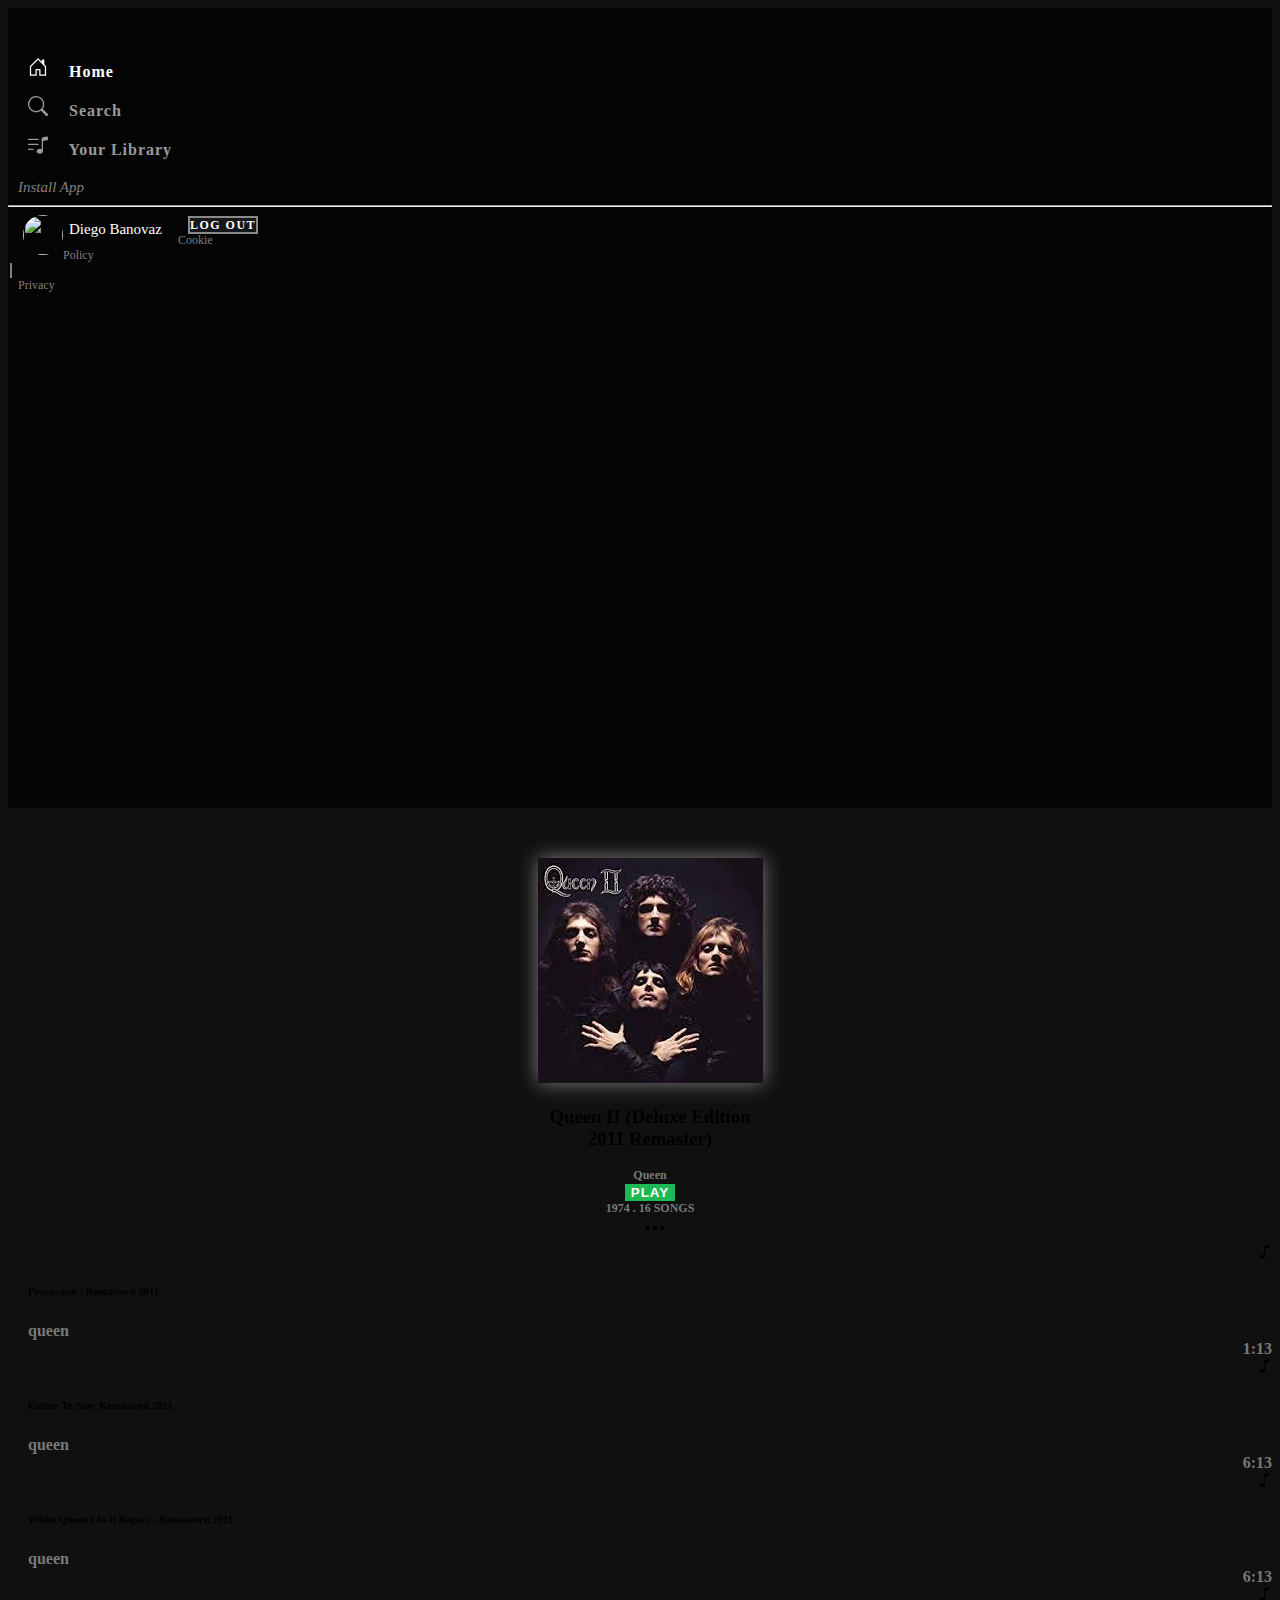
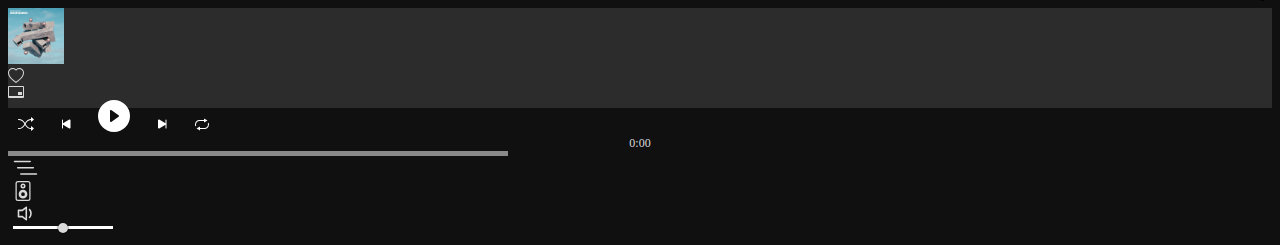
==== album/index.html @ 5733f57d "first commit" ====
<!DOCTYPE html>
<html lang="en">
  <head>
    <!-- Required meta tags -->
    <meta charset="utf-8" />
    <meta name="viewport" content="width=device-width, initial-scale=1" />

    <!-- Bootstrap CSS -->
    <link
      href="https://cdn.jsdelivr.net/npm/bootstrap@5.0.0/dist/css/bootstrap.min.css"
      rel="stylesheet"
      integrity="sha384-wEmeIV1mKuiNpC+IOBjI7aAzPcEZeedi5yW5f2yOq55WWLwNGmvvx4Um1vskeMj0"
      crossorigin="anonymous"
    />

    <!-- Font Awesome -->
    <link
      rel="stylesheet"
      href="https://cdnjs.cloudflare.com/ajax/libs/font-awesome/5.15.3/css/all.min.css"
      integrity="sha512-iBBXm8fW90+nuLcSKlbmrPcLa0OT92xO1BIsZ+ywDWZCvqsWgccV3gFoRBv0z+8dLJgyAHIhR35VZc2oM/gI1w=="
      crossorigin="anonymous"
    />

    <!-- Own Css -->
    <link rel="stylesheet" href="../assets/common/css/footer.css" />
    <link rel="stylesheet" href="../assets/common/css/global.css" />
    <link rel="stylesheet" href="../assets/common/css/sidenav.css" />
    <link rel="stylesheet" href="styles.css" />

    <title>Spotify Album Page</title>
  </head>
  <body>
    <div class="d-flex justify-content-start">
      <aside>
        <nav class="side-navbar d-flex flex-column justify-content-between">
          <div class="d-flex flex-column">
            <img
              src="https://storage.googleapis.com/pr-newsroom-wp/1/2018/11/Spotify_Logo_RGB_White.png"
              class="img-fluid nav-logo"
              alt=""
            />
            <ul>
              <li>
                <a href="../index.html" class="active">
                  <svg
                    xmlns="http://www.w3.org/2000/svg"
                    width="20"
                    height="20"
                    fill="currentColor"
                    class="bi bi-house-door"
                    viewBox="0 0 16 16"
                  >
                    <path
                      d="M8.354 1.146a.5.5 0 0 0-.708 0l-6 6A.5.5 0 0 0 1.5 7.5v7a.5.5 0 0 0 .5.5h4.5a.5.5 0 0 0 .5-.5v-4h2v4a.5.5 0 0 0 .5.5H14a.5.5 0 0 0 .5-.5v-7a.5.5 0 0 0-.146-.354L13 5.793V2.5a.5.5 0 0 0-.5-.5h-1a.5.5 0 0 0-.5.5v1.293L8.354 1.146zM2.5 14V7.707l5.5-5.5 5.5 5.5V14H10v-4a.5.5 0 0 0-.5-.5h-3a.5.5 0 0 0-.5.5v4H2.5z"
                    />
                  </svg>
                  Home
                </a>
              </li>
              <li>
                <a href="#">
                  <svg
                    xmlns="http://www.w3.org/2000/svg"
                    width="20"
                    height="20"
                    fill="currentColor"
                    class="bi bi-search"
                    viewBox="0 0 16 16"
                  >
                    <path
                      d="M11.742 10.344a6.5 6.5 0 1 0-1.397 1.398h-.001c.03.04.062.078.098.115l3.85 3.85a1 1 0 0 0 1.415-1.414l-3.85-3.85a1.007 1.007 0 0 0-.115-.1zM12 6.5a5.5 5.5 0 1 1-11 0 5.5 5.5 0 0 1 11 0z"
                    />
                  </svg>
                  Search
                </a>
              </li>
              <li>
                <a href="./album2/index.html">
                  <svg
                    xmlns="http://www.w3.org/2000/svg"
                    width="20"
                    height="20"
                    fill="currentColor"
                    class="bi bi-music-note-list"
                    viewBox="0 0 16 16"
                  >
                    <path
                      d="M12 13c0 1.105-1.12 2-2.5 2S7 14.105 7 13s1.12-2 2.5-2 2.5.895 2.5 2z"
                    />
                    <path fill-rule="evenodd" d="M12 3v10h-1V3h1z" />
                    <path
                      d="M11 2.82a1 1 0 0 1 .804-.98l3-.6A1 1 0 0 1 16 2.22V4l-5 1V2.82z"
                    />
                    <path
                      fill-rule="evenodd"
                      d="M0 11.5a.5.5 0 0 1 .5-.5H4a.5.5 0 0 1 0 1H.5a.5.5 0 0 1-.5-.5zm0-4A.5.5 0 0 1 .5 7H8a.5.5 0 0 1 0 1H.5a.5.5 0 0 1-.5-.5zm0-4A.5.5 0 0 1 .5 3H8a.5.5 0 0 1 0 1H.5a.5.5 0 0 1-.5-.5z"
                    />
                  </svg>
                  Your Library
                </a>
              </li>
            </ul>
          </div>
          <div class="d-flex flex-column align-items-center">
            <i class="far fa-arrow-alt-circle-down download-icon">
              <span>Install App</span>
            </i>

            <div class="container">
              <hr class="side-hr" />
              <div>
                <img
                  src="https://fiverr-res.cloudinary.com/images/t_main1,q_auto,f_auto,q_auto,f_auto/gigs/104113705/original/6076831db34315e45bd2a31a9d79bb7b91d48e04/design-flat-style-minimalist-avatar-of-you.jpg"
                  width="40px"
                  height="40px"
                  alt=""
                  class="profile-img"
                />
              </div>
              <div class="profile-name">
                <p>Diego Banovaz</p>
              </div>
            </div>

            <a
              href="../login/index.html"
              type="button"
              class="btn rounded-pill"
            >
              LOG OUT
            </a>

            <div class="d-flex justify-content-center mt-2">
              <p>
                Cookie
                <br />
                Policy
              </p>
              <div class="line-between"></div>
              <p>Privacy</p>
            </div>
          </div>
        </nav>
      </aside>

      <!-- main starts -->
      <main>
        <div class="container">
          <div class="row text-white">
            <div class="col-md-12 col-lg-4 album-cover">
              <img
                src="../assets/album/images/queen.jfif"
                class="img-fluid w-100"
                alt=""
              />
              <h3 class="mt-2">
                Queen II (Deluxe Edition
                <br />
                2011 Remaster)
              </h3>
              <p class="">Queen</p>
              <button
                type="button"
                class="btn rounded-pill my-3 px-5 text-light"
                id="btn-play"
              >
                PLAY
              </button>
              <p>1974 . 16 SONGS</p>
              <!-- heart -->
              <i class="far fa-heart"></i>
              <!-- three points -->
              <svg
                xmlns="http://www.w3.org/2000/svg"
                width="24"
                height="24"
                fill="currentColor"
                class="bi bi-three-dots"
                viewBox="0 0 16 16"
              >
                <path
                  d="M3 9.5a1.5 1.5 0 1 1 0-3 1.5 1.5 0 0 1 0 3zm5 0a1.5 1.5 0 1 1 0-3 1.5 1.5 0 0 1 0 3zm5 0a1.5 1.5 0 1 1 0-3 1.5 1.5 0 0 1 0 3z"
                />
              </svg>
            </div>
            <div class="col-md-12 col-lg-8">
              <div class="row track-lists">
                <div class="col-md-1">
                  <svg
                    xmlns="http://www.w3.org/2000/svg"
                    width="16"
                    height="16"
                    fill="currentColor"
                    class="bi bi-music-note"
                    viewBox="0 0 16 16"
                  >
                    <path
                      d="M9 13c0 1.105-1.12 2-2.5 2S4 14.105 4 13s1.12-2 2.5-2 2.5.895 2.5 2z"
                    />
                    <path fill-rule="evenodd" d="M9 3v10H8V3h1z" />
                    <path
                      d="M8 2.82a1 1 0 0 1 .804-.98l3-.6A1 1 0 0 1 13 2.22V4L8 5V2.82z"
                    />
                  </svg>
                </div>
                <div class="col-12 col-md-9">
                  <div class="d-flex flex-column">
                    <h6>Procession - Remasterd 2011</h6>
                    <p>queen</p>
                  </div>
                </div>
                <div class="col-12 col-md-2">
                  <p>1:13</p>
                </div>
              </div>

              <div class="row">
                <div class="col-md-1">
                  <svg
                    xmlns="http://www.w3.org/2000/svg"
                    width="16"
                    height="16"
                    fill="currentColor"
                    class="bi bi-music-note"
                    viewBox="0 0 16 16"
                  >
                    <path
                      d="M9 13c0 1.105-1.12 2-2.5 2S4 14.105 4 13s1.12-2 2.5-2 2.5.895 2.5 2z"
                    />
                    <path fill-rule="evenodd" d="M9 3v10H8V3h1z" />
                    <path
                      d="M8 2.82a1 1 0 0 1 .804-.98l3-.6A1 1 0 0 1 13 2.22V4L8 5V2.82z"
                    />
                  </svg>
                </div>
                <div class="col-12 col-md-9">
                  <div class="d-flex flex-column">
                    <h6>Father To Son- Remasterd 2011</h6>
                    <p>queen</p>
                  </div>
                </div>
                <div class="col-12 col-md-2">
                  <p>6:13</p>
                </div>
              </div>
              <div class="row">
                <div class="col-md-1">
                  <svg
                    xmlns="http://www.w3.org/2000/svg"
                    width="16"
                    height="16"
                    fill="currentColor"
                    class="bi bi-music-note"
                    viewBox="0 0 16 16"
                  >
                    <path
                      d="M9 13c0 1.105-1.12 2-2.5 2S4 14.105 4 13s1.12-2 2.5-2 2.5.895 2.5 2z"
                    />
                    <path fill-rule="evenodd" d="M9 3v10H8V3h1z" />
                    <path
                      d="M8 2.82a1 1 0 0 1 .804-.98l3-.6A1 1 0 0 1 13 2.22V4L8 5V2.82z"
                    />
                  </svg>
                </div>
                <div class="col-12 col-md-9">
                  <div class="d-flex flex-column">
                    <h6>White Queen (As it Began) - Remasterd 2011</h6>
                    <p>queen</p>
                  </div>
                </div>
                <div class="col-12 col-md-2">
                  <p>6:13</p>
                </div>
              </div>
              <div class="row">
                <div class="col-md-1">
                  <svg
                    xmlns="http://www.w3.org/2000/svg"
                    width="16"
                    height="16"
                    fill="currentColor"
                    class="bi bi-music-note"
                    viewBox="0 0 16 16"
                  >
                    <path
                      d="M9 13c0 1.105-1.12 2-2.5 2S4 14.105 4 13s1.12-2 2.5-2 2.5.895 2.5 2z"
                    />
                    <path fill-rule="evenodd" d="M9 3v10H8V3h1z" />
                    <path
                      d="M8 2.82a1 1 0 0 1 .804-.98l3-.6A1 1 0 0 1 13 2.22V4L8 5V2.82z"
                    />
                  </svg>
                </div>
                <div class="col-12 col-md-9">
                  <div class="d-flex flex-column">
                    <h6>Some Day One Day - Remasterd 2011</h6>
                    <p>queen</p>
                  </div>
                </div>
                <div class="col-12 col-md-2">
                  <p>6:13</p>
                </div>
              </div>
              <div class="row">
                <div class="col-md-1">
                  <svg
                    xmlns="http://www.w3.org/2000/svg"
                    width="16"
                    height="16"
                    fill="currentColor"
                    class="bi bi-music-note"
                    viewBox="0 0 16 16"
                  >
                    <path
                      d="M9 13c0 1.105-1.12 2-2.5 2S4 14.105 4 13s1.12-2 2.5-2 2.5.895 2.5 2z"
                    />
                    <path fill-rule="evenodd" d="M9 3v10H8V3h1z" />
                    <path
                      d="M8 2.82a1 1 0 0 1 .804-.98l3-.6A1 1 0 0 1 13 2.22V4L8 5V2.82z"
                    />
                  </svg>
                </div>
                <div class="col-12 col-md-9">
                  <div class="d-flex flex-column">
                    <h6>The Loser in The End - Remasterd 2011</h6>
                    <p>queen</p>
                  </div>
                </div>
                <div class="col-12 col-md-2">
                  <p>4:01</p>
                </div>
              </div>
              <div class="row">
                <div class="col-md-1">
                  <svg
                    xmlns="http://www.w3.org/2000/svg"
                    width="16"
                    height="16"
                    fill="currentColor"
                    class="bi bi-music-note"
                    viewBox="0 0 16 16"
                  >
                    <path
                      d="M9 13c0 1.105-1.12 2-2.5 2S4 14.105 4 13s1.12-2 2.5-2 2.5.895 2.5 2z"
                    />
                    <path fill-rule="evenodd" d="M9 3v10H8V3h1z" />
                    <path
                      d="M8 2.82a1 1 0 0 1 .804-.98l3-.6A1 1 0 0 1 13 2.22V4L8 5V2.82z"
                    />
                  </svg>
                </div>
                <div class="col-12 col-md-9">
                  <div class="d-flex flex-column">
                    <h6>Ogre Battle - Remasterd 2011</h6>
                    <p>queen</p>
                  </div>
                </div>
                <div class="col-12 col-md-2">
                  <p>4:01</p>
                </div>
              </div>
              <div class="row">
                <div class="col-md-1">
                  <svg
                    xmlns="http://www.w3.org/2000/svg"
                    width="16"
                    height="16"
                    fill="currentColor"
                    class="bi bi-music-note"
                    viewBox="0 0 16 16"
                  >
                    <path
                      d="M9 13c0 1.105-1.12 2-2.5 2S4 14.105 4 13s1.12-2 2.5-2 2.5.895 2.5 2z"
                    />
                    <path fill-rule="evenodd" d="M9 3v10H8V3h1z" />
                    <path
                      d="M8 2.82a1 1 0 0 1 .804-.98l3-.6A1 1 0 0 1 13 2.22V4L8 5V2.82z"
                    />
                  </svg>
                </div>
                <div class="col-12 col-md-9">
                  <div class="d-flex flex-column">
                    <h6>The Fairy Feller's Master-Stroke - Remasterd 2011</h6>
                    <p>queen</p>
                  </div>
                </div>
                <div class="col-12 col-md-2">
                  <p>4:01</p>
                </div>
              </div>
              <div class="row">
                <div class="col-md-1">
                  <svg
                    xmlns="http://www.w3.org/2000/svg"
                    width="16"
                    height="16"
                    fill="currentColor"
                    class="bi bi-music-note"
                    viewBox="0 0 16 16"
                  >
                    <path
                      d="M9 13c0 1.105-1.12 2-2.5 2S4 14.105 4 13s1.12-2 2.5-2 2.5.895 2.5 2z"
                    />
                    <path fill-rule="evenodd" d="M9 3v10H8V3h1z" />
                    <path
                      d="M8 2.82a1 1 0 0 1 .804-.98l3-.6A1 1 0 0 1 13 2.22V4L8 5V2.82z"
                    />
                  </svg>
                </div>
                <div class="col-12 col-md-9">
                  <div class="d-flex flex-column">
                    <h6>Nevermore - Remasterd 2011</h6>
                    <p>queen</p>
                  </div>
                </div>
                <div class="col-12 col-md-2">
                  <p>4:01</p>
                </div>
              </div>
              <div class="row">
                <div class="col-md-1">
                  <svg
                    xmlns="http://www.w3.org/2000/svg"
                    width="16"
                    height="16"
                    fill="currentColor"
                    class="bi bi-music-note"
                    viewBox="0 0 16 16"
                  >
                    <path
                      d="M9 13c0 1.105-1.12 2-2.5 2S4 14.105 4 13s1.12-2 2.5-2 2.5.895 2.5 2z"
                    />
                    <path fill-rule="evenodd" d="M9 3v10H8V3h1z" />
                    <path
                      d="M8 2.82a1 1 0 0 1 .804-.98l3-.6A1 1 0 0 1 13 2.22V4L8 5V2.82z"
                    />
                  </svg>
                </div>
                <div class="col-12 col-md-9">
                  <div class="d-flex flex-column">
                    <h6>The March Of The Black Queen - Remasterd 2011</h6>
                    <p>queen</p>
                  </div>
                </div>
                <div class="col-12 col-md-2">
                  <p>4:01</p>
                </div>
              </div>

              <div class="row">
                <div class="col-md-1">
                  <svg
                    xmlns="http://www.w3.org/2000/svg"
                    width="16"
                    height="16"
                    fill="currentColor"
                    class="bi bi-music-note"
                    viewBox="0 0 16 16"
                  >
                    <path
                      d="M9 13c0 1.105-1.12 2-2.5 2S4 14.105 4 13s1.12-2 2.5-2 2.5.895 2.5 2z"
                    />
                    <path fill-rule="evenodd" d="M9 3v10H8V3h1z" />
                    <path
                      d="M8 2.82a1 1 0 0 1 .804-.98l3-.6A1 1 0 0 1 13 2.22V4L8 5V2.82z"
                    />
                  </svg>
                </div>
                <div class="col-12 col-md-9">
                  <div class="d-flex flex-column">
                    <h6>Seven Seas Of Rhye - Remasterd 2011</h6>
                    <p>queen</p>
                  </div>
                </div>
                <div class="col-12 col-md-2">
                  <p>4:01</p>
                </div>
              </div>

              <div class="row">
                <div class="col-md-1">
                  <svg
                    xmlns="http://www.w3.org/2000/svg"
                    width="16"
                    height="16"
                    fill="currentColor"
                    class="bi bi-music-note"
                    viewBox="0 0 16 16"
                  >
                    <path
                      d="M9 13c0 1.105-1.12 2-2.5 2S4 14.105 4 13s1.12-2 2.5-2 2.5.895 2.5 2z"
                    />
                    <path fill-rule="evenodd" d="M9 3v10H8V3h1z" />
                    <path
                      d="M8 2.82a1 1 0 0 1 .804-.98l3-.6A1 1 0 0 1 13 2.22V4L8 5V2.82z"
                    />
                  </svg>
                </div>
                <div class="col-12 col-md-9">
                  <div class="d-flex flex-column">
                    <h6>
                      White Queen (As it Began)-Live At Hammersmith Odeon,
                      London/ December 1975
                    </h6>
                    <p>queen</p>
                  </div>
                </div>
                <div class="col-12 col-md-2">
                  <p>5:32</p>
                </div>
              </div>
              <div class="row">
                <div class="col-md-1">
                  <svg
                    xmlns="http://www.w3.org/2000/svg"
                    width="16"
                    height="16"
                    fill="currentColor"
                    class="bi bi-music-note"
                    viewBox="0 0 16 16"
                  >
                    <path
                      d="M9 13c0 1.105-1.12 2-2.5 2S4 14.105 4 13s1.12-2 2.5-2 2.5.895 2.5 2z"
                    />
                    <path fill-rule="evenodd" d="M9 3v10H8V3h1z" />
                    <path
                      d="M8 2.82a1 1 0 0 1 .804-.98l3-.6A1 1 0 0 1 13 2.22V4L8 5V2.82z"
                    />
                  </svg>
                </div>
                <div class="col-12 col-md-9">
                  <div class="d-flex flex-column">
                    <h6>Ogre Battle - Remasterd 2011</h6>
                    <p>queen</p>
                  </div>
                </div>
                <div class="col-12 col-md-2">
                  <p>4:01</p>
                </div>
              </div>
              <div class="row">
                <div class="col-md-1">
                  <svg
                    xmlns="http://www.w3.org/2000/svg"
                    width="16"
                    height="16"
                    fill="currentColor"
                    class="bi bi-music-note"
                    viewBox="0 0 16 16"
                  >
                    <path
                      d="M9 13c0 1.105-1.12 2-2.5 2S4 14.105 4 13s1.12-2 2.5-2 2.5.895 2.5 2z"
                    />
                    <path fill-rule="evenodd" d="M9 3v10H8V3h1z" />
                    <path
                      d="M8 2.82a1 1 0 0 1 .804-.98l3-.6A1 1 0 0 1 13 2.22V4L8 5V2.82z"
                    />
                  </svg>
                </div>
                <div class="col-12 col-md-9">
                  <div class="d-flex flex-column">
                    <h6>The Fairy Feller's Master-Stroke - Remasterd 2011</h6>
                    <p>queen</p>
                  </div>
                </div>
                <div class="col-12 col-md-2">
                  <p>4:01</p>
                </div>
              </div>
              <div class="row">
                <div class="col-md-1">
                  <svg
                    xmlns="http://www.w3.org/2000/svg"
                    width="16"
                    height="16"
                    fill="currentColor"
                    class="bi bi-music-note"
                    viewBox="0 0 16 16"
                  >
                    <path
                      d="M9 13c0 1.105-1.12 2-2.5 2S4 14.105 4 13s1.12-2 2.5-2 2.5.895 2.5 2z"
                    />
                    <path fill-rule="evenodd" d="M9 3v10H8V3h1z" />
                    <path
                      d="M8 2.82a1 1 0 0 1 .804-.98l3-.6A1 1 0 0 1 13 2.22V4L8 5V2.82z"
                    />
                  </svg>
                </div>
                <div class="col-12 col-md-9">
                  <div class="d-flex flex-column">
                    <h6>Nevermore - Remasterd 2011</h6>
                    <p>queen</p>
                  </div>
                </div>
                <div class="col-12 col-md-2">
                  <p>4:01</p>
                </div>
              </div>
              <div class="row">
                <div class="col-md-1">
                  <svg
                    xmlns="http://www.w3.org/2000/svg"
                    width="16"
                    height="16"
                    fill="currentColor"
                    class="bi bi-music-note"
                    viewBox="0 0 16 16"
                  >
                    <path
                      d="M9 13c0 1.105-1.12 2-2.5 2S4 14.105 4 13s1.12-2 2.5-2 2.5.895 2.5 2z"
                    />
                    <path fill-rule="evenodd" d="M9 3v10H8V3h1z" />
                    <path
                      d="M8 2.82a1 1 0 0 1 .804-.98l3-.6A1 1 0 0 1 13 2.22V4L8 5V2.82z"
                    />
                  </svg>
                </div>
                <div class="col-12 col-md-9">
                  <div class="d-flex flex-column">
                    <h6>The March Of The Black Queen - Remasterd 2011</h6>
                    <p>queen</p>
                  </div>
                </div>
                <div class="col-12 col-md-2">
                  <p>4:01</p>
                </div>
              </div>

              <div class="row">
                <div class="col-md-1">
                  <svg
                    xmlns="http://www.w3.org/2000/svg"
                    width="16"
                    height="16"
                    fill="currentColor"
                    class="bi bi-music-note"
                    viewBox="0 0 16 16"
                  >
                    <path
                      d="M9 13c0 1.105-1.12 2-2.5 2S4 14.105 4 13s1.12-2 2.5-2 2.5.895 2.5 2z"
                    />
                    <path fill-rule="evenodd" d="M9 3v10H8V3h1z" />
                    <path
                      d="M8 2.82a1 1 0 0 1 .804-.98l3-.6A1 1 0 0 1 13 2.22V4L8 5V2.82z"
                    />
                  </svg>
                </div>
                <div class="col-12 col-md-9">
                  <div class="d-flex flex-column">
                    <h6>Seven Seas Of Rhye - Remasterd 2011</h6>
                    <p>queen</p>
                  </div>
                </div>
                <div class="col-12 col-md-2">
                  <p>4:01</p>
                </div>
              </div>

              <div class="row">
                <div class="col-md-1">
                  <svg
                    xmlns="http://www.w3.org/2000/svg"
                    width="16"
                    height="16"
                    fill="currentColor"
                    class="bi bi-music-note"
                    viewBox="0 0 16 16"
                  >
                    <path
                      d="M9 13c0 1.105-1.12 2-2.5 2S4 14.105 4 13s1.12-2 2.5-2 2.5.895 2.5 2z"
                    />
                    <path fill-rule="evenodd" d="M9 3v10H8V3h1z" />
                    <path
                      d="M8 2.82a1 1 0 0 1 .804-.98l3-.6A1 1 0 0 1 13 2.22V4L8 5V2.82z"
                    />
                  </svg>
                </div>
                <div class="col-12 col-md-9">
                  <div class="d-flex flex-column">
                    <h6>
                      White Queen (As it Began)-Live At Hammersmith Odeon,
                      London/ December 1975
                    </h6>
                    <p>queen</p>
                  </div>
                </div>
                <div class="col-12 col-md-2">
                  <p>5:32</p>
                </div>
              </div>
            </div>
          </div>
        </div>
      </main>
      <!--   main ends -->
    </div>
    <!-- footer starts -->
    <div class="container-fluid">
      <footer class="row music-player">
        <div class="col-12 d-flex">
          <div
            class="d-flex align-items-center justify-content-start track-info"
          >
            <div>
              <img
                id="player-track-img"
                height="56"
                width="56"
                src="../assets/artist/images/albumCovers/album1.jpeg"
                alt=""
              />
            </div>
            <div class="d-none d-md-flex flex-column track-text">
              <p id="player-track-title"></p>
              <p id="player-track-artist"></p>
            </div>

            <svg
              xmlns="http://www.w3.org/2000/svg"
              width="16"
              height="16"
              fill="currentColor"
              class="bi bi-heart mx-2"
              viewBox="0 0 16 16"
            >
              <path
                d="m8 2.748-.717-.737C5.6.281 2.514.878 1.4 3.053c-.523 1.023-.641 2.5.314 4.385.92 1.815 2.834 3.989 6.286 6.357 3.452-2.368 5.365-4.542 6.286-6.357.955-1.886.838-3.362.314-4.385C13.486.878 10.4.28 8.717 2.01L8 2.748zM8 15C-7.333 4.868 3.279-3.04 7.824 1.143c.06.055.119.112.176.171a3.12 3.12 0 0 1 .176-.17C12.72-3.042 23.333 4.867 8 15z"
              />
            </svg>
            <svg width="16" height="16" xmlns="http://www.w3.org/2000/svg">
              <g fill="currentColor" fill-rule="evenodd">
                <path
                  d="M1 3v9h14V3H1zm0-1h14a1 1 0 0 1 1 1v10a1 1 0 0 1-1 1H1a1 1 0 0 1-1-1V3a1 1 0 0 1 1-1z"
                  fill-rule="nonzero"
                ></path>
                <path d="M10 8h4v3h-4z"></path>
              </g>
            </svg>
          </div>
          <div
            class="d-flex flex-column justify-content-evenly player-controls"
          >
            <div
              class="
                d-flex
                justify-content-center
                align-items-center
                player-controls-btns
              "
            >
              <svg
                xmlns="http://www.w3.org/2000/svg"
                width="16"
                height="16"
                fill="currentColor"
                class="bi bi-shuffle"
                viewBox="0 0 16 16"
              >
                <path
                  fill-rule="evenodd"
                  d="M0 3.5A.5.5 0 0 1 .5 3H1c2.202 0 3.827 1.24 4.874 2.418.49.552.865 1.102 1.126 1.532.26-.43.636-.98 1.126-1.532C9.173 4.24 10.798 3 13 3v1c-1.798 0-3.173 1.01-4.126 2.082A9.624 9.624 0 0 0 7.556 8a9.624 9.624 0 0 0 1.317 1.918C9.828 10.99 11.204 12 13 12v1c-2.202 0-3.827-1.24-4.874-2.418A10.595 10.595 0 0 1 7 9.05c-.26.43-.636.98-1.126 1.532C4.827 11.76 3.202 13 1 13H.5a.5.5 0 0 1 0-1H1c1.798 0 3.173-1.01 4.126-2.082A9.624 9.624 0 0 0 6.444 8a9.624 9.624 0 0 0-1.317-1.918C4.172 5.01 2.796 4 1 4H.5a.5.5 0 0 1-.5-.5z"
                />
                <path
                  d="M13 5.466V1.534a.25.25 0 0 1 .41-.192l2.36 1.966c.12.1.12.284 0 .384l-2.36 1.966a.25.25 0 0 1-.41-.192zm0 9v-3.932a.25.25 0 0 1 .41-.192l2.36 1.966c.12.1.12.284 0 .384l-2.36 1.966a.25.25 0 0 1-.41-.192z"
                />
              </svg>
              <svg
                xmlns="http://www.w3.org/2000/svg"
                width="16"
                height="16"
                fill="currentColor"
                class="bi bi-skip-start-fill"
                viewBox="0 0 16 16"
                id="previous-track-btn"
              >
                <path
                  d="M4 4a.5.5 0 0 1 1 0v3.248l6.267-3.636c.54-.313 1.232.066 1.232.696v7.384c0 .63-.692 1.01-1.232.697L5 8.753V12a.5.5 0 0 1-1 0V4z"
                />
              </svg>
              <svg
                xmlns="http://www.w3.org/2000/svg"
                width="32"
                height="32"
                fill="currentColor"
                class="bi bi-play-circle-fill"
                viewBox="0 0 16 16"
                id="player-play-btn"
              >
                <path
                  d="M16 8A8 8 0 1 1 0 8a8 8 0 0 1 16 0zM6.79 5.093A.5.5 0 0 0 6 5.5v5a.5.5 0 0 0 .79.407l3.5-2.5a.5.5 0 0 0 0-.814l-3.5-2.5z"
                />
              </svg>
              <svg
                xmlns="http://www.w3.org/2000/svg"
                width="32"
                height="32"
                fill="currentColor"
                class="bi bi-pause-circle-fill"
                viewBox="0 0 16 16"
                id="player-pause-btn"
              >
                <path
                  d="M16 8A8 8 0 1 1 0 8a8 8 0 0 1 16 0zM6.25 5C5.56 5 5 5.56 5 6.25v3.5a1.25 1.25 0 1 0 2.5 0v-3.5C7.5 5.56 6.94 5 6.25 5zm3.5 0c-.69 0-1.25.56-1.25 1.25v3.5a1.25 1.25 0 1 0 2.5 0v-3.5C11 5.56 10.44 5 9.75 5z"
                />
              </svg>
              <svg
                xmlns="http://www.w3.org/2000/svg"
                width="16"
                height="16"
                fill="currentColor"
                class="bi bi-skip-end-fill"
                viewBox="0 0 16 16"
                id="next-track-btn"
              >
                <path
                  d="M12.5 4a.5.5 0 0 0-1 0v3.248L5.233 3.612C4.693 3.3 4 3.678 4 4.308v7.384c0 .63.692 1.01 1.233.697L11.5 8.753V12a.5.5 0 0 0 1 0V4z"
                />
              </svg>
              <svg
                role="img"
                height="16"
                width="16"
                fill="currentColor"
                viewBox="0 0 16 16"
                class="Svg-ulyrgf-0 dIsYZz"
              >
                <path
                  d="M5.5 5H10v1.5l3.5-2-3.5-2V4H5.5C3 4 1 6 1 8.5c0 .6.1 1.2.4 1.8l.9-.5C2.1 9.4 2 9 2 8.5 2 6.6 3.6 5 5.5 5zm9.1 1.7l-.9.5c.2.4.3.8.3 1.3 0 1.9-1.6 3.5-3.5 3.5H6v-1.5l-3.5 2 3.5 2V13h4.5C13 13 15 11 15 8.5c0-.6-.1-1.2-.4-1.8z"
                ></path>
              </svg>
            </div>
            <div
              class="
                progress-wrapper
                d-flex
                align-items-center
                justify-content-center
              "
            >
              <p>0:00</p>
              <div class="progress">
                <div
                  class="progress-bar"
                  style="width: 0"
                  role="progressbar"
                  aria-valuenow="0"
                  aria-valuemin="0"
                  aria-valuemax="100"
                ></div>
              </div>
              <p id="player-duration"></p>
            </div>
          </div>
          <div
            class="d-flex extra-controls align-items-center justify-content-end"
          >
            <svg
              xmlns="http://www.w3.org/2000/svg"
              width="25"
              height="25"
              fill="currentColor"
              class="bi bi-list-nested"
              viewBox="0 0 16 16"
            >
              <path
                fill-rule="evenodd"
                d="M4.5 11.5A.5.5 0 0 1 5 11h10a.5.5 0 0 1 0 1H5a.5.5 0 0 1-.5-.5zm-2-4A.5.5 0 0 1 3 7h10a.5.5 0 0 1 0 1H3a.5.5 0 0 1-.5-.5zm-2-4A.5.5 0 0 1 1 3h10a.5.5 0 0 1 0 1H1a.5.5 0 0 1-.5-.5z"
              />
            </svg>
            <svg
              xmlns="http://www.w3.org/2000/svg"
              width="20"
              height="20"
              fill="currentColor"
              class="bi bi-speaker"
              viewBox="0 0 16 16"
            >
              <path
                d="M12 1a1 1 0 0 1 1 1v12a1 1 0 0 1-1 1H4a1 1 0 0 1-1-1V2a1 1 0 0 1 1-1h8zM4 0a2 2 0 0 0-2 2v12a2 2 0 0 0 2 2h8a2 2 0 0 0 2-2V2a2 2 0 0 0-2-2H4z"
              />
              <path
                d="M8 4.75a.75.75 0 1 1 0-1.5.75.75 0 0 1 0 1.5zM8 6a2 2 0 1 0 0-4 2 2 0 0 0 0 4zm0 3a1.5 1.5 0 1 0 0 3 1.5 1.5 0 0 0 0-3zm-3.5 1.5a3.5 3.5 0 1 1 7 0 3.5 3.5 0 0 1-7 0z"
              />
            </svg>
            <svg
              xmlns="http://www.w3.org/2000/svg"
              width="25"
              height="25"
              fill="currentColor"
              class="bi bi-volume-down"
              viewBox="0 0 16 16"
            >
              <path
                d="M9 4a.5.5 0 0 0-.812-.39L5.825 5.5H3.5A.5.5 0 0 0 3 6v4a.5.5 0 0 0 .5.5h2.325l2.363 1.89A.5.5 0 0 0 9 12V4zM6.312 6.39 8 5.04v5.92L6.312 9.61A.5.5 0 0 0 6 9.5H4v-3h2a.5.5 0 0 0 .312-.11zM12.025 8a4.486 4.486 0 0 1-1.318 3.182L10 10.475A3.489 3.489 0 0 0 11.025 8 3.49 3.49 0 0 0 10 5.525l.707-.707A4.486 4.486 0 0 1 12.025 8z"
              />
            </svg>
            <input type="range" id="volume-input" class="d-none d-md-block" />
            <svg
              xmlns="http://www.w3.org/2000/svg"
              width="16"
              height="16"
              fill="currentColor"
              class="bi bi-arrows-angle-expand"
              viewBox="0 0 16 16"
            >
              fill-rule="evenodd" d="M5.828 10.172a.5.5 0 0 0-.707 0l-4.096
              4.096V11.5a.5.5 0 0 0-1 0v3.975a.5.5 0 0 0 .5.5H4.5a.5.5 0 0 0
              0-1H1.732l4.096-4.096a.5.5 0 0 0 0-.707zm4.344-4.344a.5.5 0 0 0
              .707 0l4.096-4.096V4.5a.5.5 0 1 0 1 0V.525a.5.5 0 0
              0-.5-.5H11.5a.5.5 0 0 0 0 1h2.768l-4.096 4.096a.5.5 0 0 0 0 .707z"
              />
            </svg>
          </div>
        </div>
      </footer>
    </div>
    <!-- footer ends -->
    <!-- audio -->
    <audio
      id="audio-OneRepublic-Run"
      src="../assets/album/music/[MP3DOWNLOAD.TO] OneRepublic - Run (Official Music Video)-320k.mp3"
    ></audio>

    <!-- Optional JavaScript; choose one of the two! -->

    <!-- Option 1: Bootstrap Bundle with Popper -->
    <script
      src="https://cdn.jsdelivr.net/npm/bootstrap@5.0.0/dist/js/bootstrap.bundle.min.js"
      integrity="sha384-p34f1UUtsS3wqzfto5wAAmdvj+osOnFyQFpp4Ua3gs/ZVWx6oOypYoCJhGGScy+8"
      crossorigin="anonymous"
    ></script>
    <!-- Own scripts -->
    <script src="./script.js"></script>
  </body>
</html>
---- assets/common/css/footer.css ----
/* Footer */
footer {
  background-color: #2c2c2c;
  color: #dadada;
}
footer svg {
  color: #dadada;
  cursor: pointer;
}
footer svg:hover {
  color: #dadada;
}
footer > div {
  height: 100px;
}
footer .track-text {
  font-size: 0.7em;
  padding: 0 5px;
  white-space: nowrap;
}
footer .track-text p:first-child {
  color: white;
}
footer .track-text p:last-child {
  color: #888988;
}
.track-info svg {
  display: none;
}
@media screen and (min-width: 576px) {
  .track-info svg {
    display: block;
  }
  footer .extra-controls > * {
    display: none;
  }
  footer .extra-controls > * {
    margin: 0 5px;
  }
}

/* Player controls */
footer .player-controls {
  flex-grow: 1;
}
footer .player-controls-btns > * {
  color: white;
  margin: 0 10px;
}
.playing #player-play-btn {
  display: none;
}
.playing #player-pause-btn {
  display: block;
}
#player-pause-btn {
  display: none;
}
.progress {
  width: 100%;
  max-width: 500px;
  height: 5px;
  background-color: #888988;
}
.progress-bar {
  background-color: #dadada;
}
.progress-wrapper p {
  font-size: 12px;
  color: #dadada;
  min-width: 40px;
  text-align: center;
}

/* Extra controls */
/* Volume input range */
#volume-input {
  width: 100px;
}
#volume-input {
  height: 3px;
  -webkit-appearance: none;
  cursor: pointer;
}

#volume-input {
  --range: calc(var(--max) - var(--min));
  --ratio: calc((var(--value) - var(--min)) / var(--range));
  --sx: calc(0.5 * 10px + var(--ratio) * (100% - 10px));
}

#volume-input:focus {
  outline: none;
}

#volume-input::-webkit-slider-thumb {
  width: 10px;
  height: 10px;
  border-radius: 1em;
  background: #dadada;
  border: none;
  box-shadow: 0 0 2px black;
  margin-top: calc(3px * 0.5 - 10px * 0.5);
  -webkit-appearance: none;
}

#volume-input::-webkit-slider-runnable-track {
  height: 3px;
  border-radius: 0.5em;
  background: #888988;
  border: none;
  box-shadow: none;
}

#volume-input::-webkit-slider-thumb:hover {
  transform: scale(1.3);
}

/* #volume-input:hover::-webkit-slider-runnable-track {
  background: #888988;
}

#volume-input::-webkit-slider-thumb:active {
  background: #f00000;
} */

/* #volume-input:active::-webkit-slider-runnable-track {
  background: #888988;
} */

#volume-input::-webkit-slider-runnable-track {
  background: linear-gradient(#dadada, #dadada) 0 / var(--sx) 100% no-repeat,
    #888988;
}

#volume-input:hover::-webkit-slider-runnable-track {
  background: linear-gradient(#dadada, #dadada) 0 / var(--sx) 100% no-repeat,
    #888988;
}

#volume-input:active::-webkit-slider-runnable-track {
  background: linear-gradient(#dadada, #dadada) 0 / var(--sx) 100% no-repeat,
    #888988;
}

/* Extra controls */
footer .extra-controls > * {
  display: none;
}
@media screen and (min-width: 576px) {
  footer .extra-controls > * {
    display: block;
  }
  footer .extra-controls > * {
    margin: 0 5px;
  }
}
/* End of volume input range */
---- assets/common/css/global.css ----
body {
  height: 100vh;
  background: rgb(37, 70, 109);
  background: linear-gradient(
    135deg,
    rgba(37, 70, 109, 1) 46%,
    rgba(0, 0, 0, 1) 100%
  );
}
aside {
  flex: 0 0 250px;
  display: none;
  height: calc(100vh - 100px);
  background-color: rgba(0, 0, 0, 0.7);
}
@media screen and (min-width: 576px) {
  aside {
    display: block;
  }
}

main {
  overflow-y: scroll;
  height: calc(100vh - 100px);
  position: relative;
  flex-grow: 1;
  scroll-behavior: smooth;
}
section {
  padding-top: 20px;
  margin-bottom: 50px;
}
section > h2 {
  color: white;
  font-weight: 700;
  margin: 1em 0 0.75em;
}

li {
  list-style: none;
}
a {
  text-decoration: none;
  color: #999999;
  letter-spacing: 1px;
  font-weight: 700;
}
p {
  margin: 0;
}
---- assets/common/css/sidenav.css ----
.side-navbar {
  height: inherit;
}
.side-navbar > div:first-child {
  padding-left: 15px;
}
.side-navbar .nav-logo {
  padding-top: 25px;
  width: 180px;
}

.side-navbar .active {
  color: white;
}
.side-navbar ul {
  margin: 0;
  margin-top: 20px;
  margin-left: 5px;
  padding: 0;
}
.side-navbar li {
  list-style: none;
  margin: 15px 0;
}
.side-navbar a:hover {
  color: rgb(180, 180, 180);
}

aside svg {
  margin-right: 1em;
}
aside .btn {
  margin: 10px;
  font-size: 12px;
  font-weight: bold;
  letter-spacing: 1.5px;
  width: 200px;
}
.profile-img {
  border-radius: 50%;
  float: left;
  margin-left: 15px;
}
.side-hr {
  color: white;
}
.profile-name {
  float: left;
  padding: 6px;
}
.profile-name p {
  color: white;
  font-size: 15px;
}
.download-icon {
  color: gray;
  font-size: 20px;
}
.download-icon span {
  padding-left: 10px;
  font-size: 15px;
  margin-right: 65px;
}

.rounded-pill {
  border: 2px solid #888988;
  background-color: #151719;
  color: white;
}
aside nav p {
  font-size: 12px;
  color: gray;
}
aside nav p:first-of-type {
  margin-right: 10px;
}
aside nav p:nth-of-type(2) {
  margin-left: 10px;
}
aside nav .line-between {
  border-right: 2px solid gray;
  height: 15px;
  width: 2px;
}
---- album/styles.css ----
/*
##############################
Start of album page
##############################
*/
body {
  height: 100vh;
  background: rgb(16, 16, 16);
}

/* main */
main > .container > .row {
  margin: 50px 0px 10px 20px; /* ? */
}
.album-cover {
  text-align: center;
}
.album-cover img {
  max-width: 300px;
  filter: drop-shadow(0 0 10px grey);
}
.album-cover .btn {
  background-color: #1cb955;
  font-weight: 700;
  letter-spacing: 1px;
}
.album-cover button {
  background-color: transparent;
  border: none;
}
.album-cover p {
  font-size: 12px;
}
.album-cover svg.bi-three-dots {
  margin-left: 10px;
}
main p {
  color: #787878;
  font-weight: 700;
}
/* when does margin-left or margin-right auto works? and how can i better select */
.col-md-1,
.col-md-2 {
  display: flex;
  justify-content: flex-end;
}
.tack-lists svg {
  margin-left: auto;
}

/*
##############################
End of album page
##############################
*/
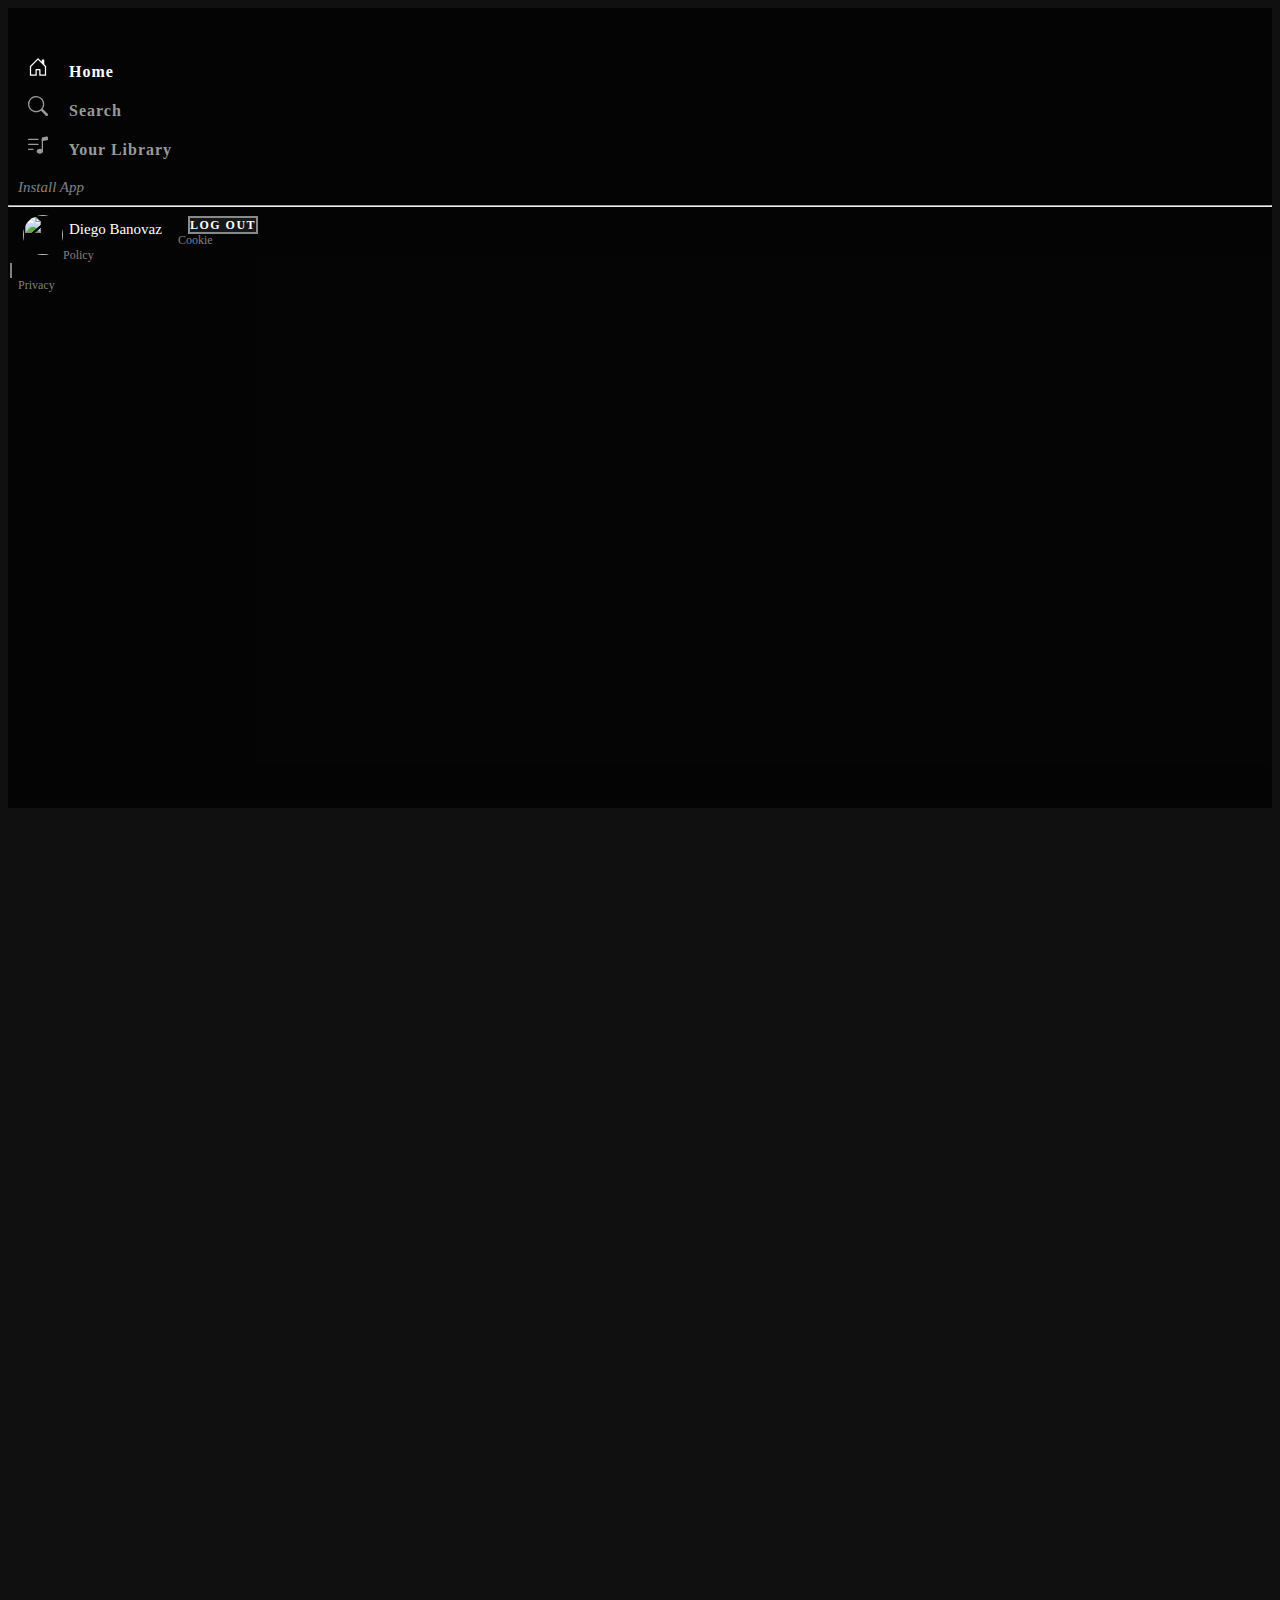
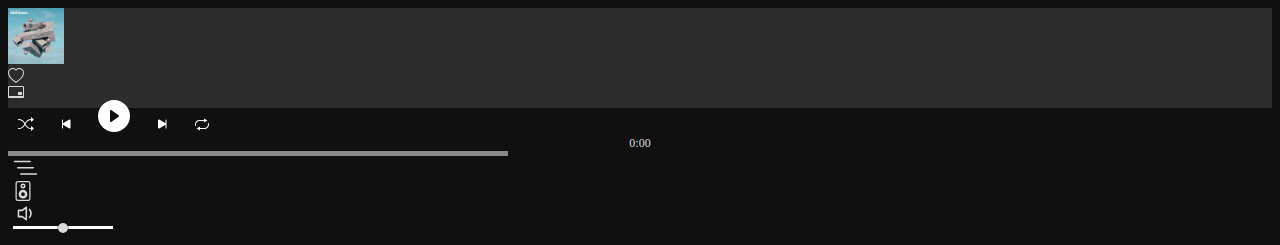
==== commit 1f53f52b: "Done dynamic page" ====
--- a/album/index.html
+++ b/album/index.html
@@ -146,554 +146,14 @@
       <!-- main starts -->
       <main>
         <div class="container">
-          <div class="row text-white">
-            <div class="col-md-12 col-lg-4 album-cover">
-              <img
-                src="../assets/album/images/queen.jfif"
-                class="img-fluid w-100"
-                alt=""
-              />
-              <h3 class="mt-2">
-                Queen II (Deluxe Edition
-                <br />
-                2011 Remaster)
-              </h3>
-              <p class="">Queen</p>
-              <button
-                type="button"
-                class="btn rounded-pill my-3 px-5 text-light"
-                id="btn-play"
-              >
-                PLAY
-              </button>
-              <p>1974 . 16 SONGS</p>
-              <!-- heart -->
-              <i class="far fa-heart"></i>
-              <!-- three points -->
-              <svg
-                xmlns="http://www.w3.org/2000/svg"
-                width="24"
-                height="24"
-                fill="currentColor"
-                class="bi bi-three-dots"
-                viewBox="0 0 16 16"
-              >
-                <path
-                  d="M3 9.5a1.5 1.5 0 1 1 0-3 1.5 1.5 0 0 1 0 3zm5 0a1.5 1.5 0 1 1 0-3 1.5 1.5 0 0 1 0 3zm5 0a1.5 1.5 0 1 1 0-3 1.5 1.5 0 0 1 0 3z"
-                />
-              </svg>
-            </div>
-            <div class="col-md-12 col-lg-8">
-              <div class="row track-lists">
-                <div class="col-md-1">
-                  <svg
-                    xmlns="http://www.w3.org/2000/svg"
-                    width="16"
-                    height="16"
-                    fill="currentColor"
-                    class="bi bi-music-note"
-                    viewBox="0 0 16 16"
-                  >
-                    <path
-                      d="M9 13c0 1.105-1.12 2-2.5 2S4 14.105 4 13s1.12-2 2.5-2 2.5.895 2.5 2z"
-                    />
-                    <path fill-rule="evenodd" d="M9 3v10H8V3h1z" />
-                    <path
-                      d="M8 2.82a1 1 0 0 1 .804-.98l3-.6A1 1 0 0 1 13 2.22V4L8 5V2.82z"
-                    />
-                  </svg>
-                </div>
-                <div class="col-12 col-md-9">
-                  <div class="d-flex flex-column">
-                    <h6>Procession - Remasterd 2011</h6>
-                    <p>queen</p>
-                  </div>
-                </div>
-                <div class="col-12 col-md-2">
-                  <p>1:13</p>
-                </div>
-              </div>
-
-              <div class="row">
-                <div class="col-md-1">
-                  <svg
-                    xmlns="http://www.w3.org/2000/svg"
-                    width="16"
-                    height="16"
-                    fill="currentColor"
-                    class="bi bi-music-note"
-                    viewBox="0 0 16 16"
-                  >
-                    <path
-                      d="M9 13c0 1.105-1.12 2-2.5 2S4 14.105 4 13s1.12-2 2.5-2 2.5.895 2.5 2z"
-                    />
-                    <path fill-rule="evenodd" d="M9 3v10H8V3h1z" />
-                    <path
-                      d="M8 2.82a1 1 0 0 1 .804-.98l3-.6A1 1 0 0 1 13 2.22V4L8 5V2.82z"
-                    />
-                  </svg>
-                </div>
-                <div class="col-12 col-md-9">
-                  <div class="d-flex flex-column">
-                    <h6>Father To Son- Remasterd 2011</h6>
-                    <p>queen</p>
-                  </div>
-                </div>
-                <div class="col-12 col-md-2">
-                  <p>6:13</p>
-                </div>
-              </div>
-              <div class="row">
-                <div class="col-md-1">
-                  <svg
-                    xmlns="http://www.w3.org/2000/svg"
-                    width="16"
-                    height="16"
-                    fill="currentColor"
-                    class="bi bi-music-note"
-                    viewBox="0 0 16 16"
-                  >
-                    <path
-                      d="M9 13c0 1.105-1.12 2-2.5 2S4 14.105 4 13s1.12-2 2.5-2 2.5.895 2.5 2z"
-                    />
-                    <path fill-rule="evenodd" d="M9 3v10H8V3h1z" />
-                    <path
-                      d="M8 2.82a1 1 0 0 1 .804-.98l3-.6A1 1 0 0 1 13 2.22V4L8 5V2.82z"
-                    />
-                  </svg>
-                </div>
-                <div class="col-12 col-md-9">
-                  <div class="d-flex flex-column">
-                    <h6>White Queen (As it Began) - Remasterd 2011</h6>
-                    <p>queen</p>
-                  </div>
-                </div>
-                <div class="col-12 col-md-2">
-                  <p>6:13</p>
-                </div>
-              </div>
-              <div class="row">
-                <div class="col-md-1">
-                  <svg
-                    xmlns="http://www.w3.org/2000/svg"
-                    width="16"
-                    height="16"
-                    fill="currentColor"
-                    class="bi bi-music-note"
-                    viewBox="0 0 16 16"
-                  >
-                    <path
-                      d="M9 13c0 1.105-1.12 2-2.5 2S4 14.105 4 13s1.12-2 2.5-2 2.5.895 2.5 2z"
-                    />
-                    <path fill-rule="evenodd" d="M9 3v10H8V3h1z" />
-                    <path
-                      d="M8 2.82a1 1 0 0 1 .804-.98l3-.6A1 1 0 0 1 13 2.22V4L8 5V2.82z"
-                    />
-                  </svg>
-                </div>
-                <div class="col-12 col-md-9">
-                  <div class="d-flex flex-column">
-                    <h6>Some Day One Day - Remasterd 2011</h6>
-                    <p>queen</p>
-                  </div>
-                </div>
-                <div class="col-12 col-md-2">
-                  <p>6:13</p>
-                </div>
-              </div>
-              <div class="row">
-                <div class="col-md-1">
-                  <svg
-                    xmlns="http://www.w3.org/2000/svg"
-                    width="16"
-                    height="16"
-                    fill="currentColor"
-                    class="bi bi-music-note"
-                    viewBox="0 0 16 16"
-                  >
-                    <path
-                      d="M9 13c0 1.105-1.12 2-2.5 2S4 14.105 4 13s1.12-2 2.5-2 2.5.895 2.5 2z"
-                    />
-                    <path fill-rule="evenodd" d="M9 3v10H8V3h1z" />
-                    <path
-                      d="M8 2.82a1 1 0 0 1 .804-.98l3-.6A1 1 0 0 1 13 2.22V4L8 5V2.82z"
-                    />
-                  </svg>
-                </div>
-                <div class="col-12 col-md-9">
-                  <div class="d-flex flex-column">
-                    <h6>The Loser in The End - Remasterd 2011</h6>
-                    <p>queen</p>
-                  </div>
-                </div>
-                <div class="col-12 col-md-2">
-                  <p>4:01</p>
-                </div>
-              </div>
-              <div class="row">
-                <div class="col-md-1">
-                  <svg
-                    xmlns="http://www.w3.org/2000/svg"
-                    width="16"
-                    height="16"
-                    fill="currentColor"
-                    class="bi bi-music-note"
-                    viewBox="0 0 16 16"
-                  >
-                    <path
-                      d="M9 13c0 1.105-1.12 2-2.5 2S4 14.105 4 13s1.12-2 2.5-2 2.5.895 2.5 2z"
-                    />
-                    <path fill-rule="evenodd" d="M9 3v10H8V3h1z" />
-                    <path
-                      d="M8 2.82a1 1 0 0 1 .804-.98l3-.6A1 1 0 0 1 13 2.22V4L8 5V2.82z"
-                    />
-                  </svg>
-                </div>
-                <div class="col-12 col-md-9">
-                  <div class="d-flex flex-column">
-                    <h6>Ogre Battle - Remasterd 2011</h6>
-                    <p>queen</p>
-                  </div>
-                </div>
-                <div class="col-12 col-md-2">
-                  <p>4:01</p>
-                </div>
-              </div>
-              <div class="row">
-                <div class="col-md-1">
-                  <svg
-                    xmlns="http://www.w3.org/2000/svg"
-                    width="16"
-                    height="16"
-                    fill="currentColor"
-                    class="bi bi-music-note"
-                    viewBox="0 0 16 16"
-                  >
-                    <path
-                      d="M9 13c0 1.105-1.12 2-2.5 2S4 14.105 4 13s1.12-2 2.5-2 2.5.895 2.5 2z"
-                    />
-                    <path fill-rule="evenodd" d="M9 3v10H8V3h1z" />
-                    <path
-                      d="M8 2.82a1 1 0 0 1 .804-.98l3-.6A1 1 0 0 1 13 2.22V4L8 5V2.82z"
-                    />
-                  </svg>
-                </div>
-                <div class="col-12 col-md-9">
-                  <div class="d-flex flex-column">
-                    <h6>The Fairy Feller's Master-Stroke - Remasterd 2011</h6>
-                    <p>queen</p>
-                  </div>
-                </div>
-                <div class="col-12 col-md-2">
-                  <p>4:01</p>
-                </div>
-              </div>
-              <div class="row">
-                <div class="col-md-1">
-                  <svg
-                    xmlns="http://www.w3.org/2000/svg"
-                    width="16"
-                    height="16"
-                    fill="currentColor"
-                    class="bi bi-music-note"
-                    viewBox="0 0 16 16"
-                  >
-                    <path
-                      d="M9 13c0 1.105-1.12 2-2.5 2S4 14.105 4 13s1.12-2 2.5-2 2.5.895 2.5 2z"
-                    />
-                    <path fill-rule="evenodd" d="M9 3v10H8V3h1z" />
-                    <path
-                      d="M8 2.82a1 1 0 0 1 .804-.98l3-.6A1 1 0 0 1 13 2.22V4L8 5V2.82z"
-                    />
-                  </svg>
-                </div>
-                <div class="col-12 col-md-9">
-                  <div class="d-flex flex-column">
-                    <h6>Nevermore - Remasterd 2011</h6>
-                    <p>queen</p>
-                  </div>
-                </div>
-                <div class="col-12 col-md-2">
-                  <p>4:01</p>
-                </div>
-              </div>
-              <div class="row">
-                <div class="col-md-1">
-                  <svg
-                    xmlns="http://www.w3.org/2000/svg"
-                    width="16"
-                    height="16"
-                    fill="currentColor"
-                    class="bi bi-music-note"
-                    viewBox="0 0 16 16"
-                  >
-                    <path
-                      d="M9 13c0 1.105-1.12 2-2.5 2S4 14.105 4 13s1.12-2 2.5-2 2.5.895 2.5 2z"
-                    />
-                    <path fill-rule="evenodd" d="M9 3v10H8V3h1z" />
-                    <path
-                      d="M8 2.82a1 1 0 0 1 .804-.98l3-.6A1 1 0 0 1 13 2.22V4L8 5V2.82z"
-                    />
-                  </svg>
-                </div>
-                <div class="col-12 col-md-9">
-                  <div class="d-flex flex-column">
-                    <h6>The March Of The Black Queen - Remasterd 2011</h6>
-                    <p>queen</p>
-                  </div>
-                </div>
-                <div class="col-12 col-md-2">
-                  <p>4:01</p>
-                </div>
-              </div>
-
-              <div class="row">
-                <div class="col-md-1">
-                  <svg
-                    xmlns="http://www.w3.org/2000/svg"
-                    width="16"
-                    height="16"
-                    fill="currentColor"
-                    class="bi bi-music-note"
-                    viewBox="0 0 16 16"
-                  >
-                    <path
-                      d="M9 13c0 1.105-1.12 2-2.5 2S4 14.105 4 13s1.12-2 2.5-2 2.5.895 2.5 2z"
-                    />
-                    <path fill-rule="evenodd" d="M9 3v10H8V3h1z" />
-                    <path
-                      d="M8 2.82a1 1 0 0 1 .804-.98l3-.6A1 1 0 0 1 13 2.22V4L8 5V2.82z"
-                    />
-                  </svg>
-                </div>
-                <div class="col-12 col-md-9">
-                  <div class="d-flex flex-column">
-                    <h6>Seven Seas Of Rhye - Remasterd 2011</h6>
-                    <p>queen</p>
-                  </div>
-                </div>
-                <div class="col-12 col-md-2">
-                  <p>4:01</p>
-                </div>
-              </div>
-
-              <div class="row">
-                <div class="col-md-1">
-                  <svg
-                    xmlns="http://www.w3.org/2000/svg"
-                    width="16"
-                    height="16"
-                    fill="currentColor"
-                    class="bi bi-music-note"
-                    viewBox="0 0 16 16"
-                  >
-                    <path
-                      d="M9 13c0 1.105-1.12 2-2.5 2S4 14.105 4 13s1.12-2 2.5-2 2.5.895 2.5 2z"
-                    />
-                    <path fill-rule="evenodd" d="M9 3v10H8V3h1z" />
-                    <path
-                      d="M8 2.82a1 1 0 0 1 .804-.98l3-.6A1 1 0 0 1 13 2.22V4L8 5V2.82z"
-                    />
-                  </svg>
-                </div>
-                <div class="col-12 col-md-9">
-                  <div class="d-flex flex-column">
-                    <h6>
-                      White Queen (As it Began)-Live At Hammersmith Odeon,
-                      London/ December 1975
-                    </h6>
-                    <p>queen</p>
-                  </div>
-                </div>
-                <div class="col-12 col-md-2">
-                  <p>5:32</p>
-                </div>
-              </div>
-              <div class="row">
-                <div class="col-md-1">
-                  <svg
-                    xmlns="http://www.w3.org/2000/svg"
-                    width="16"
-                    height="16"
-                    fill="currentColor"
-                    class="bi bi-music-note"
-                    viewBox="0 0 16 16"
-                  >
-                    <path
-                      d="M9 13c0 1.105-1.12 2-2.5 2S4 14.105 4 13s1.12-2 2.5-2 2.5.895 2.5 2z"
-                    />
-                    <path fill-rule="evenodd" d="M9 3v10H8V3h1z" />
-                    <path
-                      d="M8 2.82a1 1 0 0 1 .804-.98l3-.6A1 1 0 0 1 13 2.22V4L8 5V2.82z"
-                    />
-                  </svg>
-                </div>
-                <div class="col-12 col-md-9">
-                  <div class="d-flex flex-column">
-                    <h6>Ogre Battle - Remasterd 2011</h6>
-                    <p>queen</p>
-                  </div>
-                </div>
-                <div class="col-12 col-md-2">
-                  <p>4:01</p>
-                </div>
-              </div>
-              <div class="row">
-                <div class="col-md-1">
-                  <svg
-                    xmlns="http://www.w3.org/2000/svg"
-                    width="16"
-                    height="16"
-                    fill="currentColor"
-                    class="bi bi-music-note"
-                    viewBox="0 0 16 16"
-                  >
-                    <path
-                      d="M9 13c0 1.105-1.12 2-2.5 2S4 14.105 4 13s1.12-2 2.5-2 2.5.895 2.5 2z"
-                    />
-                    <path fill-rule="evenodd" d="M9 3v10H8V3h1z" />
-                    <path
-                      d="M8 2.82a1 1 0 0 1 .804-.98l3-.6A1 1 0 0 1 13 2.22V4L8 5V2.82z"
-                    />
-                  </svg>
-                </div>
-                <div class="col-12 col-md-9">
-                  <div class="d-flex flex-column">
-                    <h6>The Fairy Feller's Master-Stroke - Remasterd 2011</h6>
-                    <p>queen</p>
-                  </div>
-                </div>
-                <div class="col-12 col-md-2">
-                  <p>4:01</p>
-                </div>
-              </div>
-              <div class="row">
-                <div class="col-md-1">
-                  <svg
-                    xmlns="http://www.w3.org/2000/svg"
-                    width="16"
-                    height="16"
-                    fill="currentColor"
-                    class="bi bi-music-note"
-                    viewBox="0 0 16 16"
-                  >
-                    <path
-                      d="M9 13c0 1.105-1.12 2-2.5 2S4 14.105 4 13s1.12-2 2.5-2 2.5.895 2.5 2z"
-                    />
-                    <path fill-rule="evenodd" d="M9 3v10H8V3h1z" />
-                    <path
-                      d="M8 2.82a1 1 0 0 1 .804-.98l3-.6A1 1 0 0 1 13 2.22V4L8 5V2.82z"
-                    />
-                  </svg>
-                </div>
-                <div class="col-12 col-md-9">
-                  <div class="d-flex flex-column">
-                    <h6>Nevermore - Remasterd 2011</h6>
-                    <p>queen</p>
-                  </div>
-                </div>
-                <div class="col-12 col-md-2">
-                  <p>4:01</p>
-                </div>
-              </div>
-              <div class="row">
-                <div class="col-md-1">
-                  <svg
-                    xmlns="http://www.w3.org/2000/svg"
-                    width="16"
-                    height="16"
-                    fill="currentColor"
-                    class="bi bi-music-note"
-                    viewBox="0 0 16 16"
-                  >
-                    <path
-                      d="M9 13c0 1.105-1.12 2-2.5 2S4 14.105 4 13s1.12-2 2.5-2 2.5.895 2.5 2z"
-                    />
-                    <path fill-rule="evenodd" d="M9 3v10H8V3h1z" />
-                    <path
-                      d="M8 2.82a1 1 0 0 1 .804-.98l3-.6A1 1 0 0 1 13 2.22V4L8 5V2.82z"
-                    />
-                  </svg>
-                </div>
-                <div class="col-12 col-md-9">
-                  <div class="d-flex flex-column">
-                    <h6>The March Of The Black Queen - Remasterd 2011</h6>
-                    <p>queen</p>
-                  </div>
-                </div>
-                <div class="col-12 col-md-2">
-                  <p>4:01</p>
-                </div>
-              </div>
-
-              <div class="row">
-                <div class="col-md-1">
-                  <svg
-                    xmlns="http://www.w3.org/2000/svg"
-                    width="16"
-                    height="16"
-                    fill="currentColor"
-                    class="bi bi-music-note"
-                    viewBox="0 0 16 16"
-                  >
-                    <path
-                      d="M9 13c0 1.105-1.12 2-2.5 2S4 14.105 4 13s1.12-2 2.5-2 2.5.895 2.5 2z"
-                    />
-                    <path fill-rule="evenodd" d="M9 3v10H8V3h1z" />
-                    <path
-                      d="M8 2.82a1 1 0 0 1 .804-.98l3-.6A1 1 0 0 1 13 2.22V4L8 5V2.82z"
-                    />
-                  </svg>
-                </div>
-                <div class="col-12 col-md-9">
-                  <div class="d-flex flex-column">
-                    <h6>Seven Seas Of Rhye - Remasterd 2011</h6>
-                    <p>queen</p>
-                  </div>
-                </div>
-                <div class="col-12 col-md-2">
-                  <p>4:01</p>
-                </div>
-              </div>
-
-              <div class="row">
-                <div class="col-md-1">
-                  <svg
-                    xmlns="http://www.w3.org/2000/svg"
-                    width="16"
-                    height="16"
-                    fill="currentColor"
-                    class="bi bi-music-note"
-                    viewBox="0 0 16 16"
-                  >
-                    <path
-                      d="M9 13c0 1.105-1.12 2-2.5 2S4 14.105 4 13s1.12-2 2.5-2 2.5.895 2.5 2z"
-                    />
-                    <path fill-rule="evenodd" d="M9 3v10H8V3h1z" />
-                    <path
-                      d="M8 2.82a1 1 0 0 1 .804-.98l3-.6A1 1 0 0 1 13 2.22V4L8 5V2.82z"
-                    />
-                  </svg>
-                </div>
-                <div class="col-12 col-md-9">
-                  <div class="d-flex flex-column">
-                    <h6>
-                      White Queen (As it Began)-Live At Hammersmith Odeon,
-                      London/ December 1975
-                    </h6>
-                    <p>queen</p>
-                  </div>
-                </div>
-                <div class="col-12 col-md-2">
-                  <p>5:32</p>
-                </div>
-              </div>
-            </div>
+          <div class="row text-white cover">
+            
           </div>
         </div>
       </main>
       <!--   main ends -->
     </div>
+    
     <!-- footer starts -->
     <div class="container-fluid">
       <footer class="row music-player">
@@ -930,6 +390,6 @@
       crossorigin="anonymous"
     ></script>
     <!-- Own scripts -->
-    <script src="./script.js"></script>
+    <script src="./script.js" type="module"></script>
   </body>
 </html>
--- a/album/styles.css
+++ b/album/styles.css
@@ -36,7 +36,8 @@
 }
 main p {
   color: #787878;
-  font-weight: 700;
+  font-weight: 500;
+  line-height: 19px;
 }
 /* when does margin-left or margin-right auto works? and how can i better select */
 .col-md-1,
@@ -48,6 +49,14 @@
   margin-left: auto;
 }
 
+.cover .song {
+  border-bottom: 1px solid rgb(32, 32, 32);
+}
+
+.song-col {
+  min-height: 20px;
+}
+
 /*
 ##############################
 End of album page
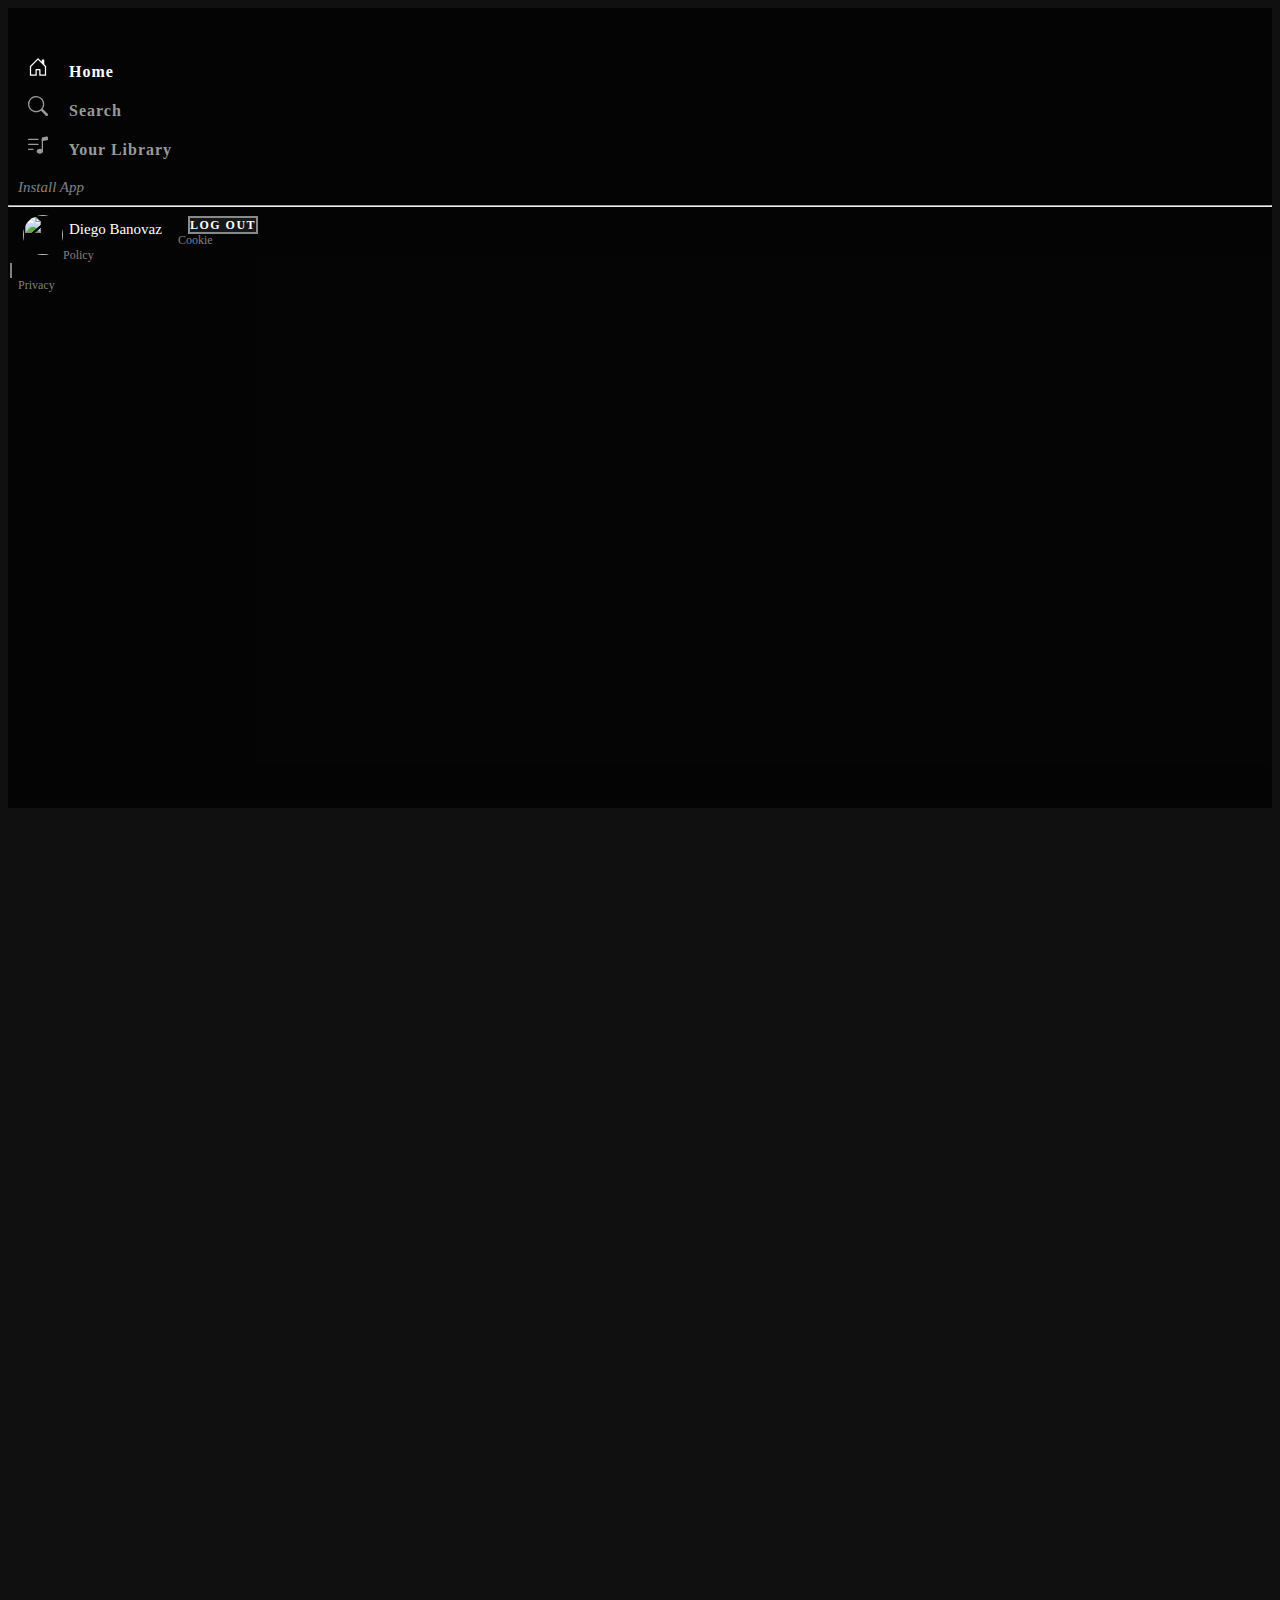
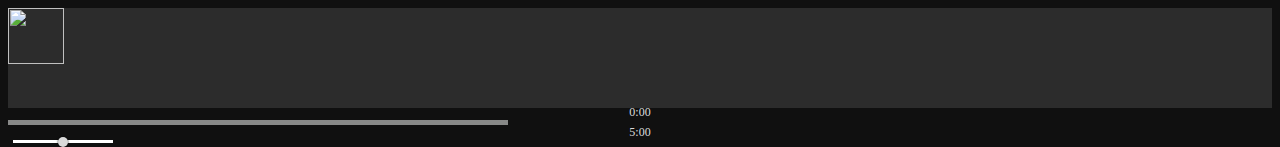
==== commit baac0126: "refactored player" ====
--- a/album/index.html
+++ b/album/index.html
@@ -84,13 +84,9 @@
                     class="bi bi-music-note-list"
                     viewBox="0 0 16 16"
                   >
-                    <path
-                      d="M12 13c0 1.105-1.12 2-2.5 2S7 14.105 7 13s1.12-2 2.5-2 2.5.895 2.5 2z"
-                    />
+                    <path d="M12 13c0 1.105-1.12 2-2.5 2S7 14.105 7 13s1.12-2 2.5-2 2.5.895 2.5 2z" />
                     <path fill-rule="evenodd" d="M12 3v10h-1V3h1z" />
-                    <path
-                      d="M11 2.82a1 1 0 0 1 .804-.98l3-.6A1 1 0 0 1 16 2.22V4l-5 1V2.82z"
-                    />
+                    <path d="M11 2.82a1 1 0 0 1 .804-.98l3-.6A1 1 0 0 1 16 2.22V4l-5 1V2.82z" />
                     <path
                       fill-rule="evenodd"
                       d="M0 11.5a.5.5 0 0 1 .5-.5H4a.5.5 0 0 1 0 1H.5a.5.5 0 0 1-.5-.5zm0-4A.5.5 0 0 1 .5 7H8a.5.5 0 0 1 0 1H.5a.5.5 0 0 1-.5-.5zm0-4A.5.5 0 0 1 .5 3H8a.5.5 0 0 1 0 1H.5a.5.5 0 0 1-.5-.5z"
@@ -122,13 +118,7 @@
               </div>
             </div>
 
-            <a
-              href="../login/index.html"
-              type="button"
-              class="btn rounded-pill"
-            >
-              LOG OUT
-            </a>
+            <a href="../login/index.html" type="button" class="btn rounded-pill">LOG OUT</a>
 
             <div class="d-flex justify-content-center mt-2">
               <p>
@@ -146,240 +136,56 @@
       <!-- main starts -->
       <main>
         <div class="container">
-          <div class="row text-white cover">
-            
+          <div class="row text-white">
+            <div class="col-md-12 col-lg-4 album-cover"></div>
+            <div class="col-md-12 col-lg-8 songs-list"></div>
           </div>
         </div>
       </main>
       <!--   main ends -->
     </div>
-    
+
     <!-- footer starts -->
     <div class="container-fluid">
       <footer class="row music-player">
-        <div class="col-12 d-flex">
-          <div
-            class="d-flex align-items-center justify-content-start track-info"
-          >
+        <div class="col-12 d-flex justify-content-between">
+          <div class="d-flex align-items-center justify-content-start track-info">
             <div>
-              <img
-                id="player-track-img"
-                height="56"
-                width="56"
-                src="../assets/artist/images/albumCovers/album1.jpeg"
-                alt=""
-              />
+              <img id="player-track-img" height="56" width="56" src="https://via.placeholder.com/150/2c2c2c/?text=_" alt="" />
             </div>
             <div class="d-none d-md-flex flex-column track-text">
               <p id="player-track-title"></p>
               <p id="player-track-artist"></p>
             </div>
-
-            <svg
-              xmlns="http://www.w3.org/2000/svg"
-              width="16"
-              height="16"
-              fill="currentColor"
-              class="bi bi-heart mx-2"
-              viewBox="0 0 16 16"
-            >
-              <path
-                d="m8 2.748-.717-.737C5.6.281 2.514.878 1.4 3.053c-.523 1.023-.641 2.5.314 4.385.92 1.815 2.834 3.989 6.286 6.357 3.452-2.368 5.365-4.542 6.286-6.357.955-1.886.838-3.362.314-4.385C13.486.878 10.4.28 8.717 2.01L8 2.748zM8 15C-7.333 4.868 3.279-3.04 7.824 1.143c.06.055.119.112.176.171a3.12 3.12 0 0 1 .176-.17C12.72-3.042 23.333 4.867 8 15z"
-              />
-            </svg>
-            <svg width="16" height="16" xmlns="http://www.w3.org/2000/svg">
-              <g fill="currentColor" fill-rule="evenodd">
-                <path
-                  d="M1 3v9h14V3H1zm0-1h14a1 1 0 0 1 1 1v10a1 1 0 0 1-1 1H1a1 1 0 0 1-1-1V3a1 1 0 0 1 1-1z"
-                  fill-rule="nonzero"
-                ></path>
-                <path d="M10 8h4v3h-4z"></path>
-              </g>
-            </svg>
-          </div>
-          <div
-            class="d-flex flex-column justify-content-evenly player-controls"
-          >
-            <div
-              class="
-                d-flex
-                justify-content-center
-                align-items-center
-                player-controls-btns
-              "
-            >
-              <svg
-                xmlns="http://www.w3.org/2000/svg"
-                width="16"
-                height="16"
-                fill="currentColor"
-                class="bi bi-shuffle"
-                viewBox="0 0 16 16"
-              >
-                <path
-                  fill-rule="evenodd"
-                  d="M0 3.5A.5.5 0 0 1 .5 3H1c2.202 0 3.827 1.24 4.874 2.418.49.552.865 1.102 1.126 1.532.26-.43.636-.98 1.126-1.532C9.173 4.24 10.798 3 13 3v1c-1.798 0-3.173 1.01-4.126 2.082A9.624 9.624 0 0 0 7.556 8a9.624 9.624 0 0 0 1.317 1.918C9.828 10.99 11.204 12 13 12v1c-2.202 0-3.827-1.24-4.874-2.418A10.595 10.595 0 0 1 7 9.05c-.26.43-.636.98-1.126 1.532C4.827 11.76 3.202 13 1 13H.5a.5.5 0 0 1 0-1H1c1.798 0 3.173-1.01 4.126-2.082A9.624 9.624 0 0 0 6.444 8a9.624 9.624 0 0 0-1.317-1.918C4.172 5.01 2.796 4 1 4H.5a.5.5 0 0 1-.5-.5z"
-                />
-                <path
-                  d="M13 5.466V1.534a.25.25 0 0 1 .41-.192l2.36 1.966c.12.1.12.284 0 .384l-2.36 1.966a.25.25 0 0 1-.41-.192zm0 9v-3.932a.25.25 0 0 1 .41-.192l2.36 1.966c.12.1.12.284 0 .384l-2.36 1.966a.25.25 0 0 1-.41-.192z"
-                />
-              </svg>
-              <svg
-                xmlns="http://www.w3.org/2000/svg"
-                width="16"
-                height="16"
-                fill="currentColor"
-                class="bi bi-skip-start-fill"
-                viewBox="0 0 16 16"
-                id="previous-track-btn"
-              >
-                <path
-                  d="M4 4a.5.5 0 0 1 1 0v3.248l6.267-3.636c.54-.313 1.232.066 1.232.696v7.384c0 .63-.692 1.01-1.232.697L5 8.753V12a.5.5 0 0 1-1 0V4z"
-                />
-              </svg>
-              <svg
-                xmlns="http://www.w3.org/2000/svg"
-                width="32"
-                height="32"
-                fill="currentColor"
-                class="bi bi-play-circle-fill"
-                viewBox="0 0 16 16"
-                id="player-play-btn"
-              >
-                <path
-                  d="M16 8A8 8 0 1 1 0 8a8 8 0 0 1 16 0zM6.79 5.093A.5.5 0 0 0 6 5.5v5a.5.5 0 0 0 .79.407l3.5-2.5a.5.5 0 0 0 0-.814l-3.5-2.5z"
-                />
-              </svg>
-              <svg
-                xmlns="http://www.w3.org/2000/svg"
-                width="32"
-                height="32"
-                fill="currentColor"
-                class="bi bi-pause-circle-fill"
-                viewBox="0 0 16 16"
-                id="player-pause-btn"
-              >
-                <path
-                  d="M16 8A8 8 0 1 1 0 8a8 8 0 0 1 16 0zM6.25 5C5.56 5 5 5.56 5 6.25v3.5a1.25 1.25 0 1 0 2.5 0v-3.5C7.5 5.56 6.94 5 6.25 5zm3.5 0c-.69 0-1.25.56-1.25 1.25v3.5a1.25 1.25 0 1 0 2.5 0v-3.5C11 5.56 10.44 5 9.75 5z"
-                />
-              </svg>
-              <svg
-                xmlns="http://www.w3.org/2000/svg"
-                width="16"
-                height="16"
-                fill="currentColor"
-                class="bi bi-skip-end-fill"
-                viewBox="0 0 16 16"
-                id="next-track-btn"
-              >
-                <path
-                  d="M12.5 4a.5.5 0 0 0-1 0v3.248L5.233 3.612C4.693 3.3 4 3.678 4 4.308v7.384c0 .63.692 1.01 1.233.697L11.5 8.753V12a.5.5 0 0 0 1 0V4z"
-                />
-              </svg>
-              <svg
-                role="img"
-                height="16"
-                width="16"
-                fill="currentColor"
-                viewBox="0 0 16 16"
-                class="Svg-ulyrgf-0 dIsYZz"
-              >
-                <path
-                  d="M5.5 5H10v1.5l3.5-2-3.5-2V4H5.5C3 4 1 6 1 8.5c0 .6.1 1.2.4 1.8l.9-.5C2.1 9.4 2 9 2 8.5 2 6.6 3.6 5 5.5 5zm9.1 1.7l-.9.5c.2.4.3.8.3 1.3 0 1.9-1.6 3.5-3.5 3.5H6v-1.5l-3.5 2 3.5 2V13h4.5C13 13 15 11 15 8.5c0-.6-.1-1.2-.4-1.8z"
-                ></path>
-              </svg>
-            </div>
-            <div
-              class="
-                progress-wrapper
-                d-flex
-                align-items-center
-                justify-content-center
-              "
-            >
+            <i class="far fa-heart mx-2"></i>
+          </div>
+          <div class="d-flex flex-column justify-content-evenly player-controls">
+            <div class="d-flex justify-content-center align-items-center player-controls-btns">
+              <i class="fas fa-random"></i>
+              <i id="previous-track-btn" class="fas fa-step-backward"></i>
+              <i id="player-play-btn" class="fas fa-play-circle"></i>
+              <i id="next-track-btn" class="fas fa-step-forward"></i>
+              <i class="fas fa-redo"></i>
+            </div>
+            <div class="progress-wrapper d-flex align-items-center justify-content-center">
               <p>0:00</p>
               <div class="progress">
-                <div
-                  class="progress-bar"
-                  style="width: 0"
-                  role="progressbar"
-                  aria-valuenow="0"
-                  aria-valuemin="0"
-                  aria-valuemax="100"
-                ></div>
+                <div class="progress-bar" style="width: 0" role="progressbar" aria-valuenow="0" aria-valuemin="0" aria-valuemax="100"></div>
               </div>
-              <p id="player-duration"></p>
-            </div>
-          </div>
-          <div
-            class="d-flex extra-controls align-items-center justify-content-end"
-          >
-            <svg
-              xmlns="http://www.w3.org/2000/svg"
-              width="25"
-              height="25"
-              fill="currentColor"
-              class="bi bi-list-nested"
-              viewBox="0 0 16 16"
-            >
-              <path
-                fill-rule="evenodd"
-                d="M4.5 11.5A.5.5 0 0 1 5 11h10a.5.5 0 0 1 0 1H5a.5.5 0 0 1-.5-.5zm-2-4A.5.5 0 0 1 3 7h10a.5.5 0 0 1 0 1H3a.5.5 0 0 1-.5-.5zm-2-4A.5.5 0 0 1 1 3h10a.5.5 0 0 1 0 1H1a.5.5 0 0 1-.5-.5z"
-              />
-            </svg>
-            <svg
-              xmlns="http://www.w3.org/2000/svg"
-              width="20"
-              height="20"
-              fill="currentColor"
-              class="bi bi-speaker"
-              viewBox="0 0 16 16"
-            >
-              <path
-                d="M12 1a1 1 0 0 1 1 1v12a1 1 0 0 1-1 1H4a1 1 0 0 1-1-1V2a1 1 0 0 1 1-1h8zM4 0a2 2 0 0 0-2 2v12a2 2 0 0 0 2 2h8a2 2 0 0 0 2-2V2a2 2 0 0 0-2-2H4z"
-              />
-              <path
-                d="M8 4.75a.75.75 0 1 1 0-1.5.75.75 0 0 1 0 1.5zM8 6a2 2 0 1 0 0-4 2 2 0 0 0 0 4zm0 3a1.5 1.5 0 1 0 0 3 1.5 1.5 0 0 0 0-3zm-3.5 1.5a3.5 3.5 0 1 1 7 0 3.5 3.5 0 0 1-7 0z"
-              />
-            </svg>
-            <svg
-              xmlns="http://www.w3.org/2000/svg"
-              width="25"
-              height="25"
-              fill="currentColor"
-              class="bi bi-volume-down"
-              viewBox="0 0 16 16"
-            >
-              <path
-                d="M9 4a.5.5 0 0 0-.812-.39L5.825 5.5H3.5A.5.5 0 0 0 3 6v4a.5.5 0 0 0 .5.5h2.325l2.363 1.89A.5.5 0 0 0 9 12V4zM6.312 6.39 8 5.04v5.92L6.312 9.61A.5.5 0 0 0 6 9.5H4v-3h2a.5.5 0 0 0 .312-.11zM12.025 8a4.486 4.486 0 0 1-1.318 3.182L10 10.475A3.489 3.489 0 0 0 11.025 8 3.49 3.49 0 0 0 10 5.525l.707-.707A4.486 4.486 0 0 1 12.025 8z"
-              />
-            </svg>
+              <p id="player-duration">5:00</p>
+            </div>
+          </div>
+          <div class="d-flex extra-controls align-items-center justify-content-end">
+            <i class="fas fa-stream"></i>
+            <i class="fas fa-desktop"></i>
+            <i class="fas fa-volume-down"></i>
             <input type="range" id="volume-input" class="d-none d-md-block" />
-            <svg
-              xmlns="http://www.w3.org/2000/svg"
-              width="16"
-              height="16"
-              fill="currentColor"
-              class="bi bi-arrows-angle-expand"
-              viewBox="0 0 16 16"
-            >
-              fill-rule="evenodd" d="M5.828 10.172a.5.5 0 0 0-.707 0l-4.096
-              4.096V11.5a.5.5 0 0 0-1 0v3.975a.5.5 0 0 0 .5.5H4.5a.5.5 0 0 0
-              0-1H1.732l4.096-4.096a.5.5 0 0 0 0-.707zm4.344-4.344a.5.5 0 0 0
-              .707 0l4.096-4.096V4.5a.5.5 0 1 0 1 0V.525a.5.5 0 0
-              0-.5-.5H11.5a.5.5 0 0 0 0 1h2.768l-4.096 4.096a.5.5 0 0 0 0 .707z"
-              />
-            </svg>
+            <i class="fas fa-expand-alt"></i>
           </div>
         </div>
       </footer>
     </div>
     <!-- footer ends -->
-    <!-- audio -->
-    <audio
-      id="audio-OneRepublic-Run"
-      src="../assets/album/music/[MP3DOWNLOAD.TO] OneRepublic - Run (Official Music Video)-320k.mp3"
-    ></audio>
 
     <!-- Optional JavaScript; choose one of the two! -->
 
--- a/assets/common/css/footer.css
+++ b/assets/common/css/footer.css
@@ -3,11 +3,11 @@
   background-color: #2c2c2c;
   color: #dadada;
 }
-footer svg {
+footer i {
   color: #dadada;
   cursor: pointer;
 }
-footer svg:hover {
+footer i:hover {
   color: #dadada;
 }
 footer > div {
@@ -24,18 +24,16 @@
 footer .track-text p:last-child {
   color: #888988;
 }
-.track-info svg {
-  display: none;
+footer .track-text p {
+  width: 120px;
+  white-space: nowrap;
+  overflow: hidden;
+  text-overflow: ellipsis;
 }
+
 @media screen and (min-width: 576px) {
-  .track-info svg {
-    display: block;
-  }
   footer .extra-controls > * {
     display: none;
-  }
-  footer .extra-controls > * {
-    margin: 0 5px;
   }
 }
 
@@ -46,15 +44,13 @@
 footer .player-controls-btns > * {
   color: white;
   margin: 0 10px;
+  cursor: pointer;
 }
-.playing #player-play-btn {
-  display: none;
+footer .player-controls-btns > *:hover {
+  color: #dadada;
 }
-.playing #player-pause-btn {
-  display: block;
-}
-#player-pause-btn {
-  display: none;
+#player-play-btn {
+  font-size: 2em;
 }
 .progress {
   width: 100%;
@@ -129,18 +125,15 @@
 } */
 
 #volume-input::-webkit-slider-runnable-track {
-  background: linear-gradient(#dadada, #dadada) 0 / var(--sx) 100% no-repeat,
-    #888988;
+  background: linear-gradient(#dadada, #dadada) 0 / var(--sx) 100% no-repeat, #888988;
 }
 
 #volume-input:hover::-webkit-slider-runnable-track {
-  background: linear-gradient(#dadada, #dadada) 0 / var(--sx) 100% no-repeat,
-    #888988;
+  background: linear-gradient(#dadada, #dadada) 0 / var(--sx) 100% no-repeat, #888988;
 }
 
 #volume-input:active::-webkit-slider-runnable-track {
-  background: linear-gradient(#dadada, #dadada) 0 / var(--sx) 100% no-repeat,
-    #888988;
+  background: linear-gradient(#dadada, #dadada) 0 / var(--sx) 100% no-repeat, #888988;
 }
 
 /* Extra controls */
--- a/album/styles.css
+++ b/album/styles.css
@@ -39,6 +39,9 @@
   font-weight: 500;
   line-height: 19px;
 }
+a:hover {
+  color: rgb(192, 192, 192);
+}
 /* when does margin-left or margin-right auto works? and how can i better select */
 .col-md-1,
 .col-md-2 {
